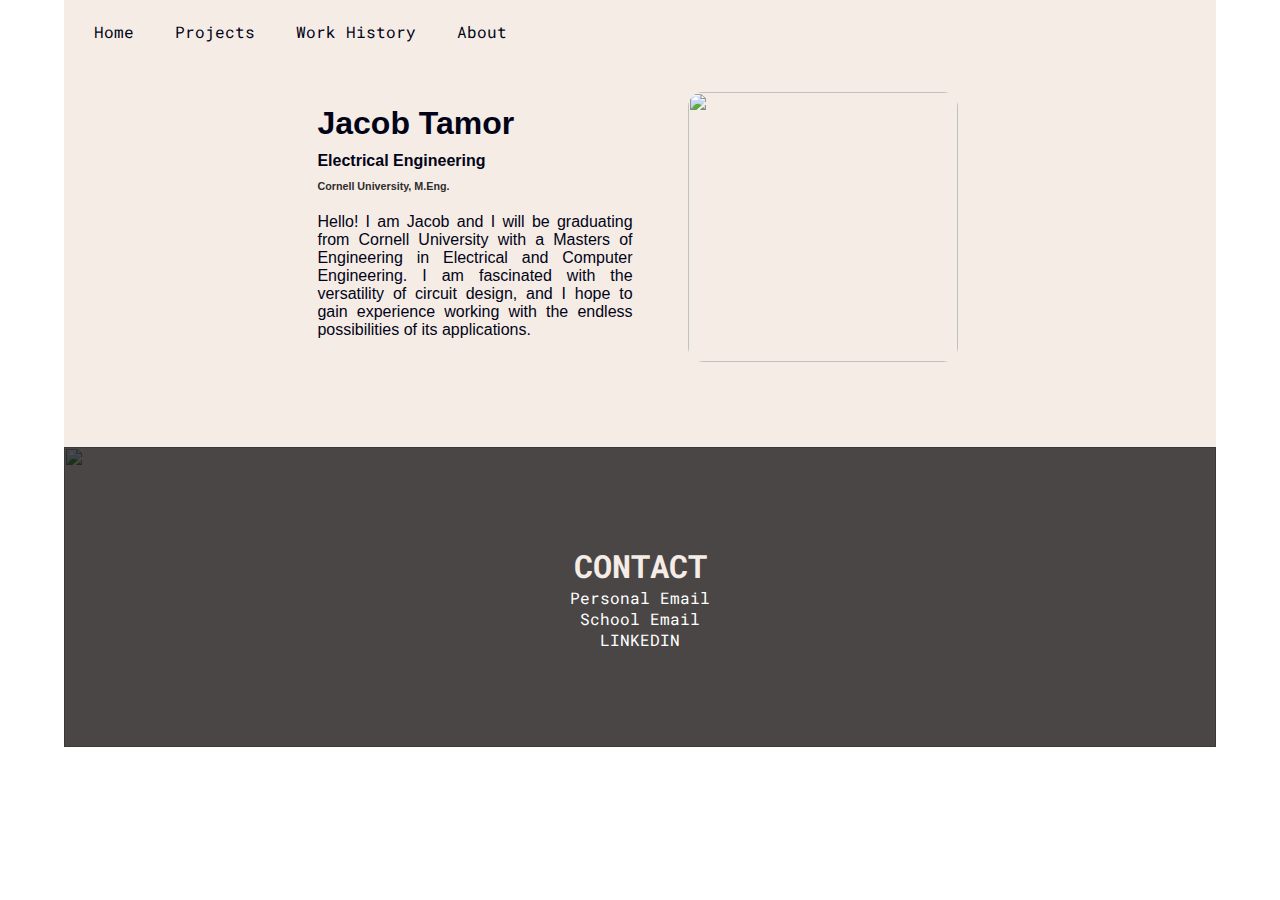
==== index.html @ 120d79d5 "add cup_sensors info" ====
<!DOCTYPE html>
<html>
    <head>
        <title>Home</title>
        <link rel="stylesheet" href="style.css">
        <link href='https://fonts.googleapis.com/css?family=Roboto Mono'
            rel='stylesheet'>
    </head>
    <body>
        <nav>
            <ul>
                <!-- <li>:)</li> -->
                <li><a href="index.html">Home</a></li>
                <li><a href="projects.html">Projects</a></li>
                <li><a href="work.html">Work History</a></li>
                <li><a href="about.html">About</a></li>
            </ul>
        </nav>
        <div id="heading">
            <div class="row">
                <div class="column">
                    <h1>Jacob Tamor</h1>
                    <h4>Electrical Engineering</h4>
                    <h6>Cornell University, M.Eng.</h6>
                    <p>
                        Hello! I am Jacob and I will be graduating
                        from Cornell University with a Masters of
                        Engineering in Electrical and Computer
                        Engineering. I am fascinated with the
                        versatility of circuit design, and I
                        hope to gain experience working with
                        the endless possibilities of its
                        applications.
                    </p>
                </div>
                <img id="headshot" src="Images/jacobtamor_cup.jpeg">
            </div>
        </div>
        <div class="image-container">
            <img src="Images/circuit.jpeg">
            <div class="text-overlay">
                <h1>CONTACT</h1>
                <p><a href="mailto: jwtamor@gmail.com">Personal Email</a></p>
                <p><a href="mailto: jwt95@cornell.edu">School Email</a></p>
                <p><a href="https://www.linkedin.com/in/jacobtamor/">LINKEDIN</a></p>
            </div>
        </div>
    </body>
</html>
---- style.css ----
html {
    background-image: url(Images/EE.png);
    background-repeat: no-repeat;
    background-position: 50% 0;
    background-size: cover;
    font-family: 'Trebuchet MS', 'Lucida Sans Unicode', 'Lucida Grande', 'Lucida Sans', Arial, sans-serif;
    background-attachment: fixed; /* Add this line to fix the background image */
}

html::before {
    content: ' ';
    display: block;
    position: absolute;
    left: 0;
    top: 0;
    width: 100%;
    height: 100%;
    background-image: url(Images/EE.png);
    background-repeat: no-repeat;
    background-position: 50% 0;
    background-size: cover;
    /* filter: blur(5px); */
    z-index: -1;
    background-attachment: fixed; /* Add this line to fix the background image */
}

body {
    /* color: green; */
    opacity: 1;
    color: #020317;
    background-color: #f5ece6;
    max-width: 90%;
    margin: auto;
    margin-top: -2px;
    padding-top: 3px;
    /* padding-bottom: 100%; */
    /* border: 5px solid #020317; */
}


main p {
    text-align: justify;
}

#heading {
    width: 80%;
    margin: 0 auto;
    padding-top: 25px;
    padding-bottom: 40px;
    margin-bottom: 40px;
    /* border: solid 1px; */
}

.row {
    display: flex;
    align-items: center;
    justify-content: center;
    width: 70%;
    margin: 0 auto;
    /* border: solid 1px; */
}

.column {
    display: flex;
    flex-direction: column;
    align-items: left;
    width: 50%;
    margin-right: 50px;
    /* border: solid 1px; */
}

.column p {
    text-align: justify;
}


#heading h1,h4,h6{
    padding: 0;
    text-align: left;
    margin: 5px 0;
}

#heading h6 {
    color: #2e2d2d;
}

#headshot {
    height: 270px;
    width: 270px;
    border-radius: 20px;
    padding: 5px;
    /* border: solid 1px; */
}

nav ul {
    list-style-type: none;
    margin: 0;
    padding: 10px;
    /* background-color: #020317; */
    overflow: hidden;
    /* border-right: 1px solid #f5ece6; */
    padding-right: -2px;
}

nav li {
    padding: 10px 0;
    border-right: 1px solid #f5ece6;
    color: #f5ece6;
    float:left;
    font-family: 'Roboto Mono';
}

nav a {
    color: #020317;
    padding: 10px 20px;
    text-decoration: none;
}
.image-container {
    font-family: 'Roboto Mono';
    /* margin-top: px; */
    position: relative;
    width: 100%; /* Adjust the width and height as needed */
    /* height: 500px; */
    overflow: hidden; /* Optional: Hide the overflow if the image is larger than the container */
}

img {
    width: 100%;
    height: 300px;
    display: block;
    object-fit: cover;
}

.text-overlay {
    position: absolute;
    top: 0;
    left: 0;
    width: 100%;
    height: 100%;
    display: flex;
    flex-direction: column;
    justify-content: center;
    align-items: center;
    text-align: left;
    background: rgba(0, 0, 0, 0.7);
    color: #f5ece6; /* Text color */
}

.text-overlay a {
    color: #ffffff;
    text-decoration: none;
}

.text-overlay a:hover {
    background-color: black;
}

.text-overlay h1, .text-overlay p {
    margin: 0;
}

/* Projects Page*/
#projects {
    margin: 0% 2.5%;
    padding-bottom: 2%;
}

#project_row {
    display: flex;
    /* margin: 2.5% */
}

.project_card img {
    width: 100%;
    height: 65%;
    object-fit: cover;
}

.project_card {
    width: 25%;
    height: 400px;
    /* border: solid 1px black; */
    padding: 2.5%;
    margin: 1.5%;
    border-radius: 15px;
    background-color: #e0dbd7;
    text-decoration: none;
    color: black;
}

.project_card h2 {
    font-size: small;
}

.project_card h1 {
    font-size: x-large;
}

.temp {
    border: solid 1px;
    width: 300px;
    height: 200px;
    margin: 20px;
}
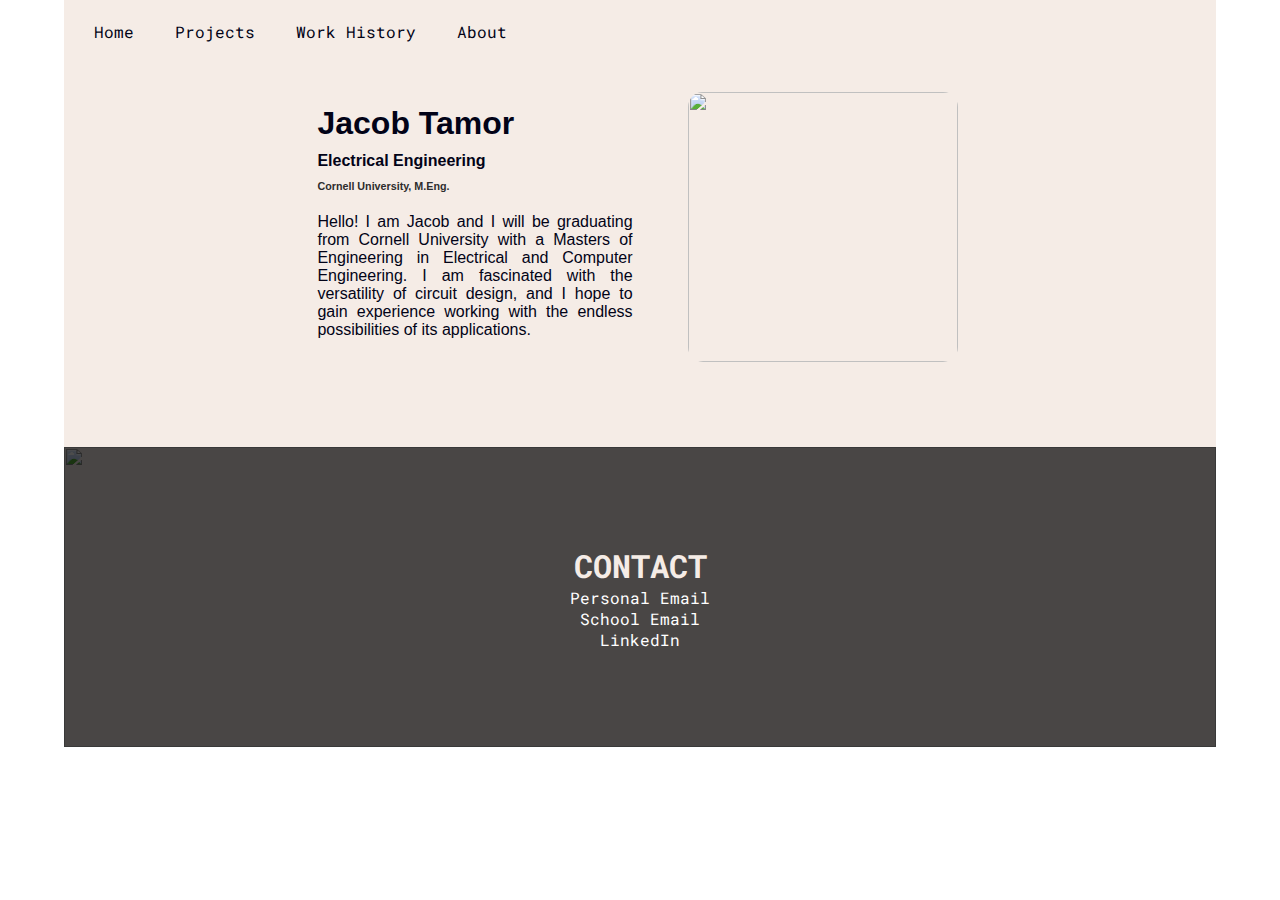
==== commit 79a25d8f: "fix contacts" ====
--- a/index.html
+++ b/index.html
@@ -42,7 +42,7 @@
                 <h1>CONTACT</h1>
                 <p><a href="mailto: jwtamor@gmail.com">Personal Email</a></p>
                 <p><a href="mailto: jwt95@cornell.edu">School Email</a></p>
-                <p><a href="https://www.linkedin.com/in/jacobtamor/">LINKEDIN</a></p>
+                <p><a href="https://www.linkedin.com/in/jacobtamor/">LinkedIn</a></p>
             </div>
         </div>
     </body>
